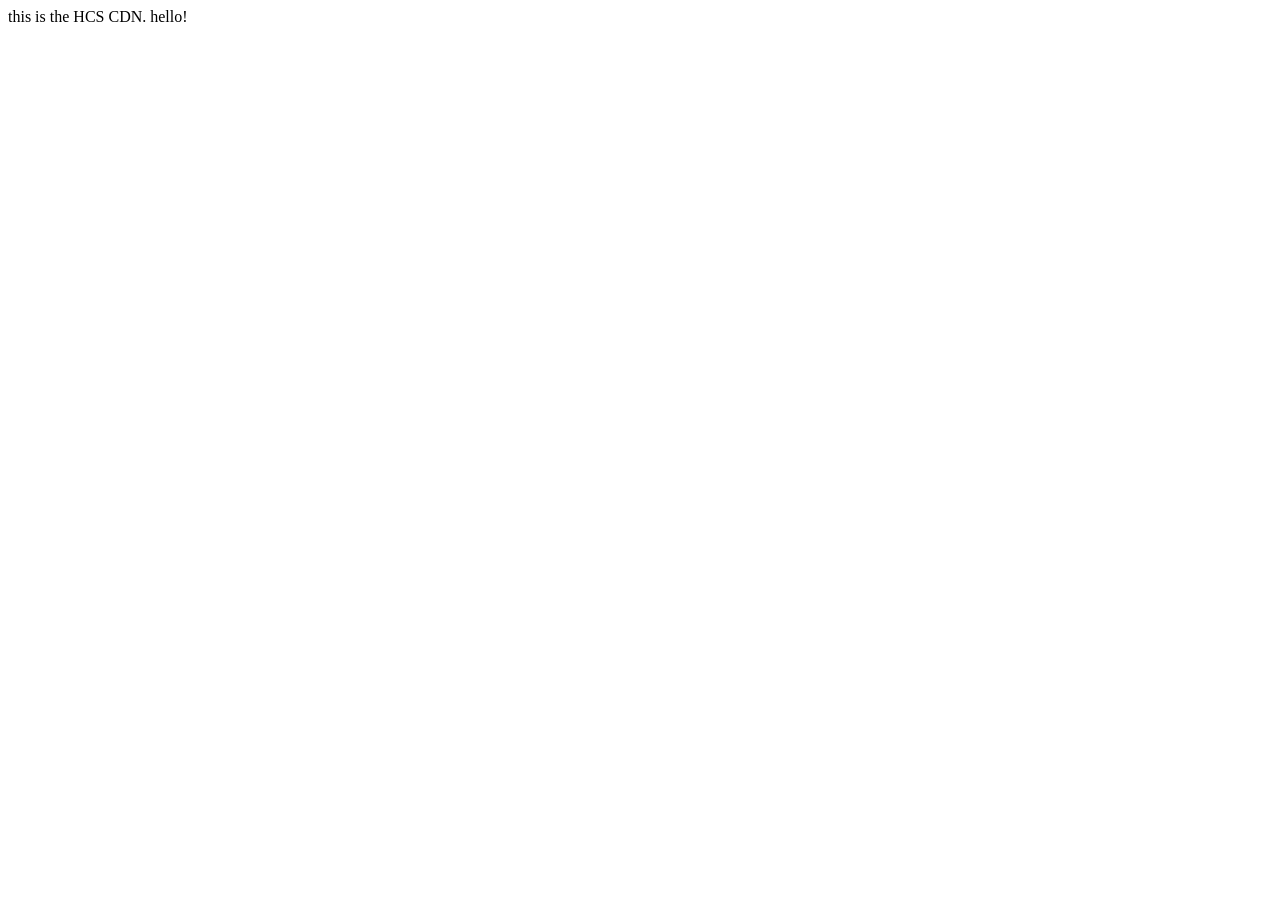
==== index.html @ 37e6c4ed "add index html for pages deployment" ====
<!DOCTYPE html>
<html lang="en">
<head>
    <meta charset="UTF-8">
    <meta name="viewport" content="width=device-width, initial-scale=1.0">
    <title>Document</title>
    <link rel="stylesheet" href="/rename-style.css" />
    <link rel="stylesheet" href="/straumann-style.css" />
</head>
<body>
    this is the HCS CDN. hello!
</body>
</html>
---- rename-style.css ----
/* styles for HCS LMS */

/* ---------------------------- */
/* Universal Styles */
.course-table {
    margin: 0 auto;
    width: 100%;
    max-width: 1000px;
}

.heading-separator {
    height: 5px; 
    background-color: #008080; 
    width: 45%;
    max-width: 450px;
}
    /* to be applied to a table to make line for a heading */
/* ---------------------------- */

/* ---------------------------- */
/* splash/front page of course */
.hero-table-td-top-line {
    background-color: #008080; 
    width: 80%; 
    height: 5px;
}

.hero-image-table-non-clin {
    margin: 0 auto;
    width: 100%;
    max-width: 1000px;
    height: 200px;
    background-image: url(/media/generic/non-clin-splash.jpg);
    background-position: 50% 50%;
    background-size: cover;
    background-repeat: no-repeat;
}

.hero-image-table-clin {
    margin: 0 auto;
    width: 100%;
    max-width: 1000px;
    height: 200px;
    background-image: url(/media/generic/splash-clin-crop.webp);
    background-position: 50% 50%;
    background-size: cover;
    background-repeat: no-repeat;
}

.hero-image-table-blank {
    margin: 0 auto;
    width: 100%;
    max-width: 1000px;
    height: 200px;
    background-position: 50% 50%;
    background-size: cover;
    background-repeat: no-repeat;
}

.hero-table-td-btm-line {
    height: 5px; 
    background-color: #008080; 
    width: 40%;
}

.grey-td-title-breaker {
    width: 33%; 
    max-width: 425px; 
    background-color: #f0f0f0;
}

.grey-td-title-breaker-sml {
    width: 25%; 
    max-width: 300px; 
    background-color: #f0f0f0;
}
/* ---------------------------- */

/* ---------------------------- */
/* Generic Navigation stuff */

.nav-gif {
    margin: 0 auto;
    width: 100%;
    max-width: 1000px;
    height: 300px;
    background-image: url(/media/generic/instructional/scroll-demo.gif);
    background-repeat: no-repeat;
    background-size: contain;
    background-position: 50% 50%;
}

.brgr-example-idle {
    src: url(/media/generic/instructional/hamburger-idle.png);
    width: 50;
    height: 39;
}

.brgr-example-hover {
    src: url(/media/generic/instructional/hamburger-hover.png);
    width: 149;
    height: 42;
}

/* ---------------------------- */

/* ---------------------------- */
/* Generic Section headers */

.header-table-nav {
    margin: 0 auto;
    width: 100%;
    max-width: 1000px;
    height: 100px;
    background-image: url(/media/generic/keyboard.jpg);
    background-position: top;
    background-size: cover;
    background-repeat: no-repeat;
}

.header-table-assessment {
    margin: 0 auto;
    width: 100%;
    max-width: 1000px;
    height: 100px;
    background-image: url(/media/generic/assessment.jpg);
    background-position: bottom;
    background-size: cover;
    background-repeat: no-repeat;
}

.header-table-classroom {
    margin: 0 auto;
    width: 100%;
    max-width: 1000px;
    height: 100px;
    background-image: url(/media/generic/study-hands.jpg);
    background-position: 50% 75%;
    background-size: cover;
    background-repeat: no-repeat;
}

.header-table-book {
    margin: 0 auto;
    width: 100%;
    max-width: 1000px;
    height: 100px;
    background-image: url(/media/generic/book-pen.jpg);
    background-position: 50% 85%;
    background-size: cover;
    background-repeat: no-repeat;
}

.header-table-pen {
    margin: 0 auto;
    width: 100%;
    max-width: 1000px;
    height: 100px;
    background-image: url(/media/generic/study-pen.jpg);
    background-position: 50% 70%;
    background-size: cover;
    background-repeat: no-repeat;
}

.sub-header-line {
    height: 4px;
    width: 40%;
    background-color: #008080;
}
    /* to be placed in lower right td of 2x2 table */

/* ---------------------------- */
---- straumann-style.css ----
/* styles for Straumann LMS */

/* ---------------------------- */
/* general styles */

.strau-header-separator {
    height: 5px;
    background-color: #46b98c;
    width: 45%;
    max-width: 450px
}

.strau-br {
    height: 3px;
    background-color: #46b98c;
    width: 100%;
    max-width: 1000px;
}

/* ---------------------------- */

/* ---------------------------- */
/* splash/front page of course */

.strau-splash {
    margin: 0 auto;
    width: 100%;
    max-width: 1000px;
    background-image: url(/media/straumann/str-hero-9.webp);
    background-size: cover;
    background-position: 50% 60%;
    background-repeat: no-repeat;
}

.strau-logo-w {
    height: 75px; 
    background-image: url(/media/straumann/str-group-white.svg);
    background-size: contain;
    background-repeat: no-repeat;
    background-position: top;
}

.strau-splash-text-box {
    margin: 0 auto;
    width: 100%;
    max-width: 1000px;
    background-color: #1f2123;
    font-size: 1.25rem;
    text-align: center;
    font-family: Arial, Helvetica, sans-serif;
    color: #cbced2;
    padding: 15px;
}

/* ---------------------------- */

/* ---------------------------- */
/* Navigation stuff */

.strau.nav-arrow {
    width: 35%;
    background-image: url(/media/straumann/instructional/strau-nav-arrow.png);
    background-repeat: no-repeat;
    background-size: contain;
    background-position: 50% 50%;
} /* To be inserted into the left td of a 2 column table */

/* ---------------------------- */

/* ---------------------------- */
/* headers */

.strau-line-top {
    background-color: #4e545a;
    width: 50%;
    max-width: 500px;
    height: 2px;
} /* to be added above a header banner, with a line break or space inbetween */

.strau-line-btm {
    height: 4px; 
    width: 40%;
    max-width: 400px;
    background-color: #46b98c;
}  /* to be added below a header banner, with a line break or space inbetween */

.strau-header-1 {
    margin: 0 auto;
    height: 150px;
    width: 100%; 
    max-width: 1000px;
    background-image: url(/media/straumann/str-hero-1.webp);
    background-repeat: no-repeat;
    background-size: cover;
    background-position: 50% 35%;
}

.strau-header-2 {
    margin: 0 auto;
    height: 150px;
    width: 100%; 
    max-width: 1000px;
    background-image: url(/media/straumann/str-hero-6.png);
    background-repeat: no-repeat;
    background-size: cover;
    background-position: 50% 30%;
}

.strau-header-3 {
    margin: 0 auto;
    height: 150px;
    width: 100%; 
    max-width: 1000px;
    background-image: url(/media/straumann/str-hero-5.webp);
    background-repeat: no-repeat;
    background-size: cover;
    background-position: 50% 10%;
}

.strau-header-4 {
    margin: 0 auto;
    height: 150px;
    width: 100%; 
    max-width: 1000px;
    background-image: url(/media/straumann/str-hero-7.webp);
    background-repeat: no-repeat;
    background-size: cover;
    background-position: 50% 30%;
}

.strau-header-5 {
    margin: 0 auto;
    height: 150px;
    width: 100%; 
    max-width: 1000px;
    background-image: url(/media/straumann/str-hero-2.webp);
    background-repeat: no-repeat;
    background-size: cover;
    background-position: 50% 20%;
}

.strau-header-6 {
    margin: 0 auto;
    height: 150px;
    width: 100%; 
    max-width: 1000px;
    background-image: url(/media/straumann/str-hero-3.webp);
    background-repeat: no-repeat;
    background-size: cover;
    background-position: 50% 20%;
}

.strau-header-6 {
    margin: 0 auto;
    height: 150px;
    width: 100%; 
    max-width: 1000px;
    background-image: url(/media/straumann/str-hero-4.png);
    background-repeat: no-repeat;
    background-size: cover;
    background-position: 50% 0%;
}

.strau-implantology-header {
    margin: 0 auto;
    height: 100%;
    min-height: 200px;
    max-height: 249px;
    width: 100%; 
    max-width: 1000px;
    background-image: url(/media/straumann/implantology-hero.webp);
    background-repeat: no-repeat;
    background-size: cover;
    background-position: bottom left;
}

/* ---------------------------- */

/* ---------------------------- */
/* header text */

.header-text {
    margin: 0 auto;
    width: 100%;
    max-width: 1000px;
    background-color: #1f2123;
    color: #cbced2;
    font-size: 1.1rem;
    font-family: Arial, Helvetica, sans-serif;
}

/* ---------------------------- */
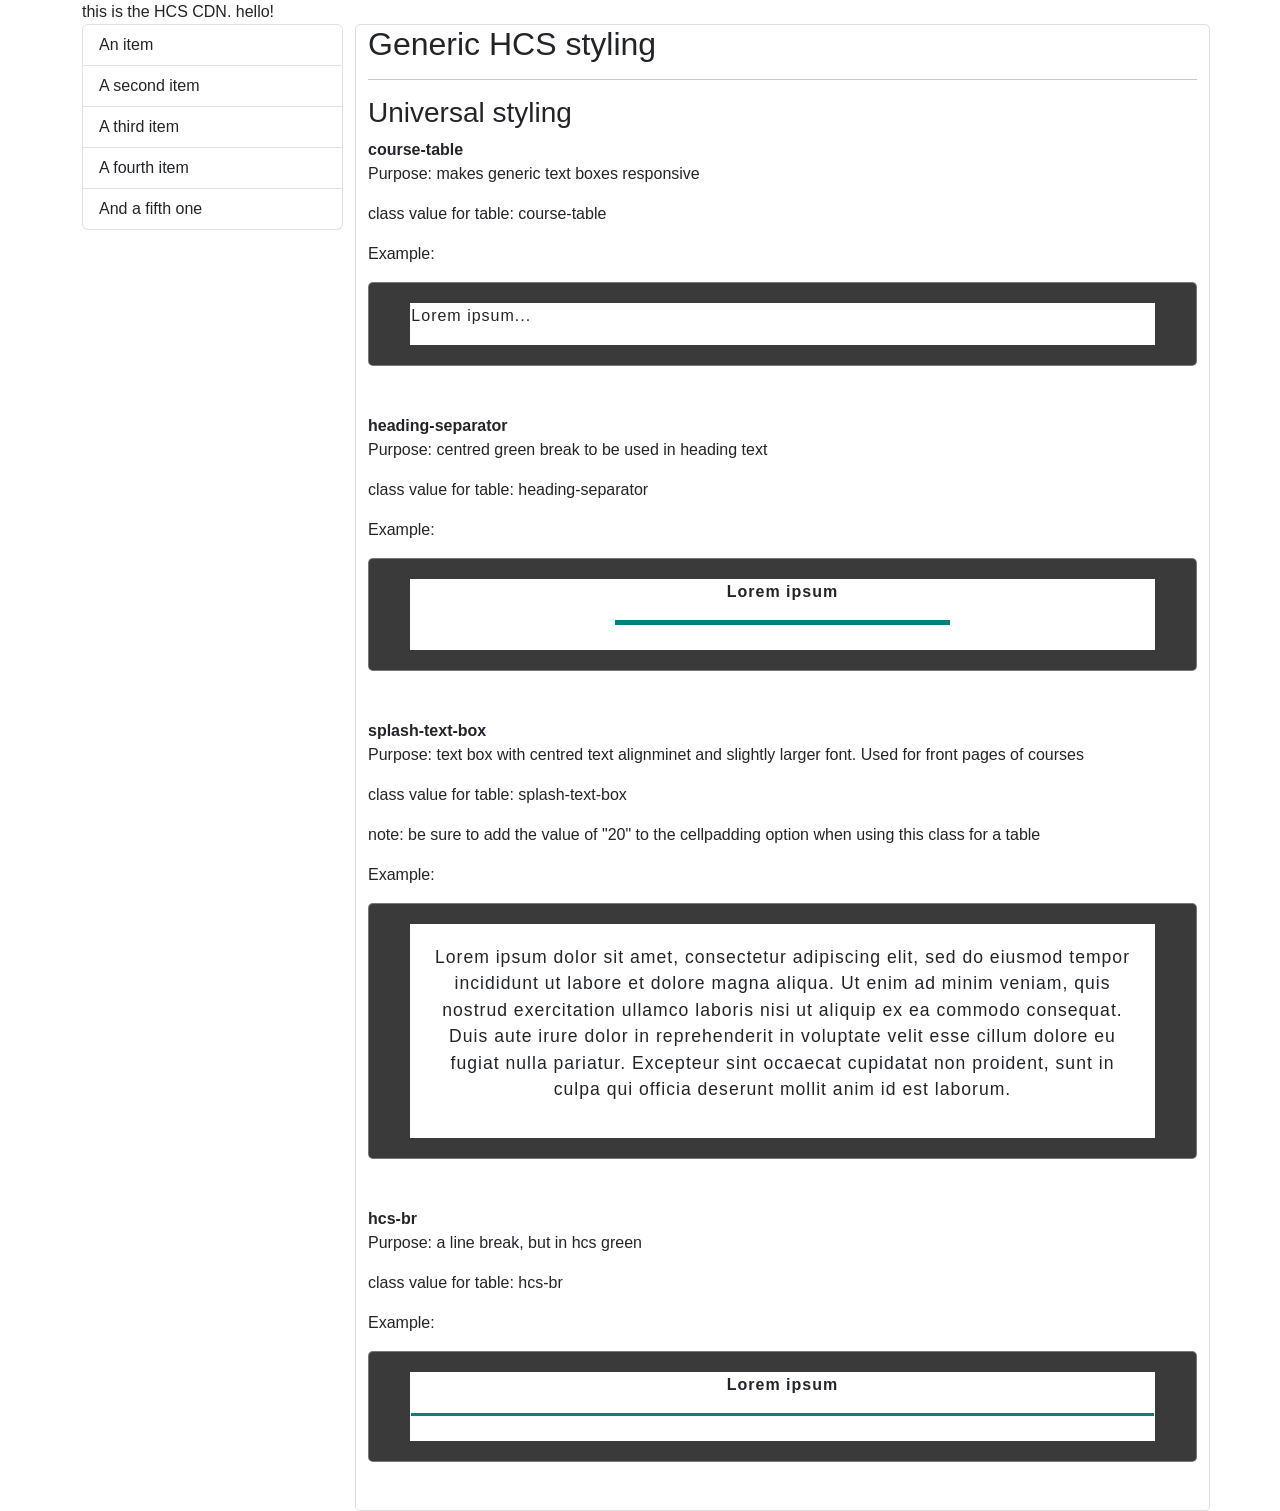
==== commit c2eaebed: "start building how to index" ====
--- a/index.html
+++ b/index.html
@@ -1,13 +1,154 @@
 <!DOCTYPE html>
 <html lang="en">
+
 <head>
     <meta charset="UTF-8">
     <meta name="viewport" content="width=device-width, initial-scale=1.0">
     <title>Document</title>
+    <link href="https://cdn.jsdelivr.net/npm/bootstrap@5.3.3/dist/css/bootstrap.min.css" rel="stylesheet"
+        integrity="sha384-QWTKZyjpPEjISv5WaRU9OFeRpok6YctnYmDr5pNlyT2bRjXh0JMhjY6hW+ALEwIH" crossorigin="anonymous">
     <link rel="stylesheet" href="/rename-style.css" />
     <link rel="stylesheet" href="/straumann-style.css" />
+    <link rel="stylesheet" href="/readme-style.css" />
 </head>
+
 <body>
-    this is the HCS CDN. hello!
+    <script src="https://cdn.jsdelivr.net/npm/bootstrap@5.3.3/dist/js/bootstrap.bundle.min.js"
+        integrity="sha384-YvpcrYf0tY3lHB60NNkmXc5s9fDVZLESaAA55NDzOxhy9GkcIdslK1eN7N6jIeHz"
+        crossorigin="anonymous"></script>
+
+    <div class="container">
+        <div class="row">
+            <div class="col">this is the HCS CDN. hello!</div>
+        </div>
+    </div>
+
+    <div class="container">
+        <div class="row">
+            <div class="col-3">
+                <ul class="list-group">
+                    <li class="list-group-item">An item</li>
+                    <li class="list-group-item">A second item</li>
+                    <li class="list-group-item">A third item</li>
+                    <li class="list-group-item">A fourth item</li>
+                    <li class="list-group-item">And a fifth one</li>
+                </ul>
+            </div>
+            <div class="col-9 preview">
+
+                <h2>Generic HCS styling</h2>
+                <hr />
+                <h3>Universal styling</h3>
+
+                <strong>course-table</strong>
+                <p>Purpose: makes generic text boxes responsive</p>
+                <p>class value for table: course-table</p>
+                <p>Example:</p>
+                <div class="preview-window" style="padding: 20px 0px;">
+                    <table border="0" class="course-table" align="center"
+                        style="background-color: white; width: 90%; height: 90%;">
+                        <tbody>
+                            <tr>
+                                <td>
+                                    <p>Lorem ipsum...</p>
+                                </td>
+                            </tr>
+                        </tbody>
+                    </table>
+                </div>
+                <br>
+                <br>
+
+                <strong>heading-separator</strong>
+                <p>Purpose: centred green break to be used in heading text</p>
+                <p>class value for table: heading-separator</p>
+                <p>Example:</p>
+                <div class="preview-window" style="padding: 20px 0px;">
+
+
+                    <table border="0" class="course-table" align="center"
+                        style="background-color: white; width: 90%; height: 90%;">
+                        <tbody>
+                            <tr>
+                                <td>
+                                    <p style="text-align: center;"><strong>Lorem ipsum</strong></p>
+                                    <table border="0" class="heading-separator" align="center">
+                                        <tbody>
+                                            <tr>
+                                                <td>
+                                                </td>
+                                            </tr>
+                                        </tbody>
+                                    </table>
+                                    <br>
+                                </td>
+                            </tr>
+                        </tbody>
+                    </table>
+                </div>
+                <br>
+                <br>
+
+                <strong>splash-text-box</strong>
+                <p>Purpose: text box with centred text alignminet and slightly larger font. Used for front pages of
+                    courses</p>
+                <p>class value for table: splash-text-box</p>
+                <p>note: be sure to add the value of "20" to the cellpadding option when using this class for a table</p>
+                <p>Example:</p>
+                <div class="preview-window" style="padding: 20px 0px;">
+                    <table border="0" class="splash-text-box" align="center" cellpadding="20"
+                        style="background-color: white; width: 90%; height: 90%;">
+                        <tbody>
+                            <tr>
+                                <td>
+                                    <p>Lorem ipsum dolor sit amet, consectetur adipiscing elit, sed do eiusmod tempor
+                                        incididunt ut labore et dolore magna aliqua. Ut enim ad minim veniam, quis
+                                        nostrud exercitation ullamco laboris nisi ut aliquip ex ea commodo consequat.
+                                        Duis aute irure dolor in reprehenderit in voluptate velit esse cillum dolore eu
+                                        fugiat nulla pariatur. Excepteur sint occaecat cupidatat non proident, sunt in
+                                        culpa qui officia deserunt mollit anim id est laborum.</p>
+                                </td>
+                            </tr>
+                        </tbody>
+                    </table>
+                </div>
+                <br>
+                <br>
+
+                <strong>hcs-br</strong>
+                <p>Purpose: a line break, but in hcs green</p>
+                <p>class value for table: hcs-br</p>
+                <p>Example:</p>
+                <div class="preview-window" style="padding: 20px 0px;">
+
+
+                    <table border="0" class="course-table" align="center"
+                        style="background-color: white; width: 90%; height: 90%;">
+                        <tbody>
+                            <tr>
+                                <td>
+                                    <p style="text-align: center;"><strong>Lorem ipsum</strong></p>
+                                    <table border="0" class="hcs-br" align="center">
+                                        <tbody>
+                                            <tr>
+                                                <td>
+                                                </td>
+                                            </tr>
+                                        </tbody>
+                                    </table>
+                                    <br>
+                                </td>
+                            </tr>
+                        </tbody>
+                    </table>
+                </div>
+                <br>
+                <br>
+
+
+            </div>
+        </div>
+    </div>
 </body>
+
 </html>
--- a/rename-style.css
+++ b/rename-style.css
@@ -2,10 +2,12 @@
 
 /* ---------------------------- */
 /* Universal Styles */
+
 .course-table {
     margin: 0 auto;
     width: 100%;
     max-width: 1000px;
+    letter-spacing: 1px;
 }
 
 .heading-separator {
@@ -13,8 +15,26 @@
     background-color: #008080; 
     width: 45%;
     max-width: 450px;
-}
-    /* to be applied to a table to make line for a heading */
+} /* to be applied to a table to make line for a heading */
+
+.splash-text-box {
+    margin: 0 auto;
+    width: 100%;
+    max-width: 1000px;
+    font-size: 1.1rem;
+    text-align: center;
+    font-family: Arial, Helvetica, sans-serif;
+    letter-spacing: 1px;
+}
+
+.hcs-br {
+    height: 3px;
+    background-color: #008080;
+    width: 100%;
+    max-width: 1000px;
+    margin: 0 auto;
+}
+
 /* ---------------------------- */
 
 /* ---------------------------- */
@@ -30,7 +50,7 @@
     width: 100%;
     max-width: 1000px;
     height: 200px;
-    background-image: url(/media/generic/non-clin-splash.jpg);
+    background-image: url("https://res.cloudinary.com/dtti7yx5s/image/upload/v1727259436/non-clin-splash_hby9zr.jpg");
     background-position: 50% 50%;
     background-size: cover;
     background-repeat: no-repeat;
@@ -41,7 +61,7 @@
     width: 100%;
     max-width: 1000px;
     height: 200px;
-    background-image: url(/media/generic/splash-clin-crop.webp);
+    background-image: url("https://res.cloudinary.com/dtti7yx5s/image/upload/v1727259440/splash-clin-crop_cp6hjt.webp");
     background-position: 50% 50%;
     background-size: cover;
     background-repeat: no-repeat;
@@ -74,6 +94,35 @@
     max-width: 300px; 
     background-color: #f0f0f0;
 }
+
+.hcs-logo-table {
+    margin: 0 auto;
+    width: 100%;
+    max-width: 1000px;
+    height: 60px;
+    background-image: url('https://res.cloudinary.com/dtti7yx5s/image/upload/v1727774304/logo-hcs_crfdng.png');
+    background-position: right;
+    background-repeat: no-repeat;
+    background-size: contain;
+}
+
+.hcs-logo-table-white {
+    margin: 0 auto;
+    width: 100%;
+    max-width: 1000px;
+    height: 60px;
+    background-image: url('https://res.cloudinary.com/dtti7yx5s/image/upload/v1727953008/logo-hcs-white-w-shadow_frfi5j.png');
+    background-position: right;
+    background-repeat: no-repeat;
+    background-size: contain;
+}
+
+.splash-text-btm-separator-td {
+    width: 66%;
+    background-color: #008080;
+    height: 2px;
+} /* to be added to a 3 x 1 table middle td */
+
 /* ---------------------------- */
 
 /* ---------------------------- */
@@ -84,24 +133,32 @@
     width: 100%;
     max-width: 1000px;
     height: 300px;
-    background-image: url(/media/generic/instructional/scroll-demo.gif);
+    background-image: url('https://lms.healthcareskills.com/pluginfile.php/44205/mod_page/content/1/scroll%20demo%20-%20Made%20with%20Clipchamp%20%281%29.gif');
     background-repeat: no-repeat;
     background-size: contain;
     background-position: 50% 50%;
 }
 
 .brgr-example-idle {
-    src: url(/media/generic/instructional/hamburger-idle.png);
+    src: url('https://res.cloudinary.com/dtti7yx5s/image/upload/v1727259310/hamburger-idle_afubmc.png');
     width: 50;
     height: 39;
 }
 
 .brgr-example-hover {
-    src: url(/media/generic/instructional/hamburger-hover.png);
+    src: url('https://res.cloudinary.com/dtti7yx5s/image/upload/v1727259311/hamburger-hover_kt6srw.png');
     width: 149;
     height: 42;
 }
 
+.nav-arrow {
+    width: 35%;
+    background-image: url("https://res.cloudinary.com/dtti7yx5s/image/upload/v1727953979/nav_arrow_bqjkzm.png");
+    background-repeat: no-repeat;
+    background-size: contain;
+    background-position: 50% 50%;
+} /* To be inserted into the left td of a 2 column table */
+
 /* ---------------------------- */
 
 /* ---------------------------- */
@@ -112,7 +169,7 @@
     width: 100%;
     max-width: 1000px;
     height: 100px;
-    background-image: url(/media/generic/keyboard.jpg);
+    background-image: url(https://res.cloudinary.com/dtti7yx5s/image/upload/v1727259439/keyboard_kvzmod.jpg);
     background-position: top;
     background-size: cover;
     background-repeat: no-repeat;
@@ -123,7 +180,7 @@
     width: 100%;
     max-width: 1000px;
     height: 100px;
-    background-image: url(/media/generic/assessment.jpg);
+    background-image: url(https://res.cloudinary.com/dtti7yx5s/image/upload/v1727259438/assessment_rzboxf.jpg);
     background-position: bottom;
     background-size: cover;
     background-repeat: no-repeat;
@@ -134,7 +191,7 @@
     width: 100%;
     max-width: 1000px;
     height: 100px;
-    background-image: url(/media/generic/study-hands.jpg);
+    background-image: url(https://res.cloudinary.com/dtti7yx5s/image/upload/v1727259438/study-hands_dhuysn.jpg);
     background-position: 50% 75%;
     background-size: cover;
     background-repeat: no-repeat;
@@ -145,7 +202,7 @@
     width: 100%;
     max-width: 1000px;
     height: 100px;
-    background-image: url(/media/generic/book-pen.jpg);
+    background-image: url(https://res.cloudinary.com/dtti7yx5s/image/upload/v1727259437/book-pen_xgo5ct.jpg);
     background-position: 50% 85%;
     background-size: cover;
     background-repeat: no-repeat;
@@ -156,7 +213,7 @@
     width: 100%;
     max-width: 1000px;
     height: 100px;
-    background-image: url(/media/generic/study-pen.jpg);
+    background-image: url(https://res.cloudinary.com/dtti7yx5s/image/upload/v1727259437/study-pen_ieztem.jpg);
     background-position: 50% 70%;
     background-size: cover;
     background-repeat: no-repeat;
--- a/straumann-style.css
+++ b/straumann-style.css
@@ -15,6 +15,7 @@
     background-color: #46b98c;
     width: 100%;
     max-width: 1000px;
+    margin: 0 auto;
 }
 
 /* ---------------------------- */
@@ -26,7 +27,7 @@
     margin: 0 auto;
     width: 100%;
     max-width: 1000px;
-    background-image: url(/media/straumann/str-hero-9.webp);
+    background-image: url("https://res.cloudinary.com/dtti7yx5s/image/upload/v1727259158/str-hero-9_jfgogj.webp");
     background-size: cover;
     background-position: 50% 60%;
     background-repeat: no-repeat;
@@ -34,7 +35,7 @@
 
 .strau-logo-w {
     height: 75px; 
-    background-image: url(/media/straumann/str-group-white.svg);
+    background-image: url("https://res.cloudinary.com/dtti7yx5s/image/upload/v1727259221/str-group-white_ujhdjy.svg");
     background-size: contain;
     background-repeat: no-repeat;
     background-position: top;
@@ -49,7 +50,7 @@
     text-align: center;
     font-family: Arial, Helvetica, sans-serif;
     color: #cbced2;
-    padding: 15px;
+    letter-spacing: 1px;
 }
 
 /* ---------------------------- */
@@ -57,9 +58,9 @@
 /* ---------------------------- */
 /* Navigation stuff */
 
-.strau.nav-arrow {
+.strau-nav-arrow {
     width: 35%;
-    background-image: url(/media/straumann/instructional/strau-nav-arrow.png);
+    background-image: url("https://res.cloudinary.com/dtti7yx5s/image/upload/v1727259158/strau-nav-arrow_ybgnf1.png");
     background-repeat: no-repeat;
     background-size: contain;
     background-position: 50% 50%;
@@ -89,7 +90,7 @@
     height: 150px;
     width: 100%; 
     max-width: 1000px;
-    background-image: url(/media/straumann/str-hero-1.webp);
+    background-image: url("https://res.cloudinary.com/dtti7yx5s/image/upload/v1727259158/str-hero-1_vptre8.webp");
     background-repeat: no-repeat;
     background-size: cover;
     background-position: 50% 35%;
@@ -100,7 +101,7 @@
     height: 150px;
     width: 100%; 
     max-width: 1000px;
-    background-image: url(/media/straumann/str-hero-6.png);
+    background-image: url("https://res.cloudinary.com/dtti7yx5s/image/upload/v1727259158/str-hero-6_fuv2wd.png");
     background-repeat: no-repeat;
     background-size: cover;
     background-position: 50% 30%;
@@ -111,10 +112,10 @@
     height: 150px;
     width: 100%; 
     max-width: 1000px;
-    background-image: url(/media/straumann/str-hero-5.webp);
+    background-image: url("https://res.cloudinary.com/dtti7yx5s/image/upload/v1727259157/str-hero-5_qmb7oq.webp");
     background-repeat: no-repeat;
     background-size: cover;
-    background-position: 50% 10%;
+    background-position: 50% 20%;
 }
 
 .strau-header-4 {
@@ -122,7 +123,7 @@
     height: 150px;
     width: 100%; 
     max-width: 1000px;
-    background-image: url(/media/straumann/str-hero-7.webp);
+    background-image: url("https://res.cloudinary.com/dtti7yx5s/image/upload/v1727259157/str-hero-7_wkpo7d.webp");
     background-repeat: no-repeat;
     background-size: cover;
     background-position: 50% 30%;
@@ -133,10 +134,10 @@
     height: 150px;
     width: 100%; 
     max-width: 1000px;
-    background-image: url(/media/straumann/str-hero-2.webp);
+    background-image: url("https://res.cloudinary.com/dtti7yx5s/image/upload/v1727259156/str-hero-2_sxl1h0.webp");
     background-repeat: no-repeat;
     background-size: cover;
-    background-position: 50% 20%;
+    background-position: 50% 23.5%;
 }
 
 .strau-header-6 {
@@ -144,18 +145,18 @@
     height: 150px;
     width: 100%; 
     max-width: 1000px;
-    background-image: url(/media/straumann/str-hero-3.webp);
+    background-image: url("https://res.cloudinary.com/dtti7yx5s/image/upload/v1727259157/str-hero-3_qlbzha.webp");
     background-repeat: no-repeat;
     background-size: cover;
     background-position: 50% 20%;
 }
 
-.strau-header-6 {
+.strau-header-7 {
     margin: 0 auto;
     height: 150px;
     width: 100%; 
     max-width: 1000px;
-    background-image: url(/media/straumann/str-hero-4.png);
+    background-image: url("https://res.cloudinary.com/dtti7yx5s/image/upload/v1727259156/str-hero-4_zfsqkg.png");
     background-repeat: no-repeat;
     background-size: cover;
     background-position: 50% 0%;
@@ -168,7 +169,7 @@
     max-height: 249px;
     width: 100%; 
     max-width: 1000px;
-    background-image: url(/media/straumann/implantology-hero.webp);
+    background-image: url("https://res.cloudinary.com/dtti7yx5s/image/upload/v1727259221/implantology-hero_i1pbod.webp");
     background-repeat: no-repeat;
     background-size: cover;
     background-position: bottom left;
--- a/readme-style.css
+++ b/readme-style.css
@@ -0,0 +1,15 @@
+* {
+    font-family: Verdana, Geneva, Tahoma, sans-serif;
+}
+
+.preview {
+    border: 1px solid #bcbcbc78;
+    border-radius: 5px;
+}
+
+.preview-window {
+    border: 1px solid #bcbcbc78;
+    border-radius: 5px;
+    background-color: #3a3a3a;
+    width: 100%;
+}
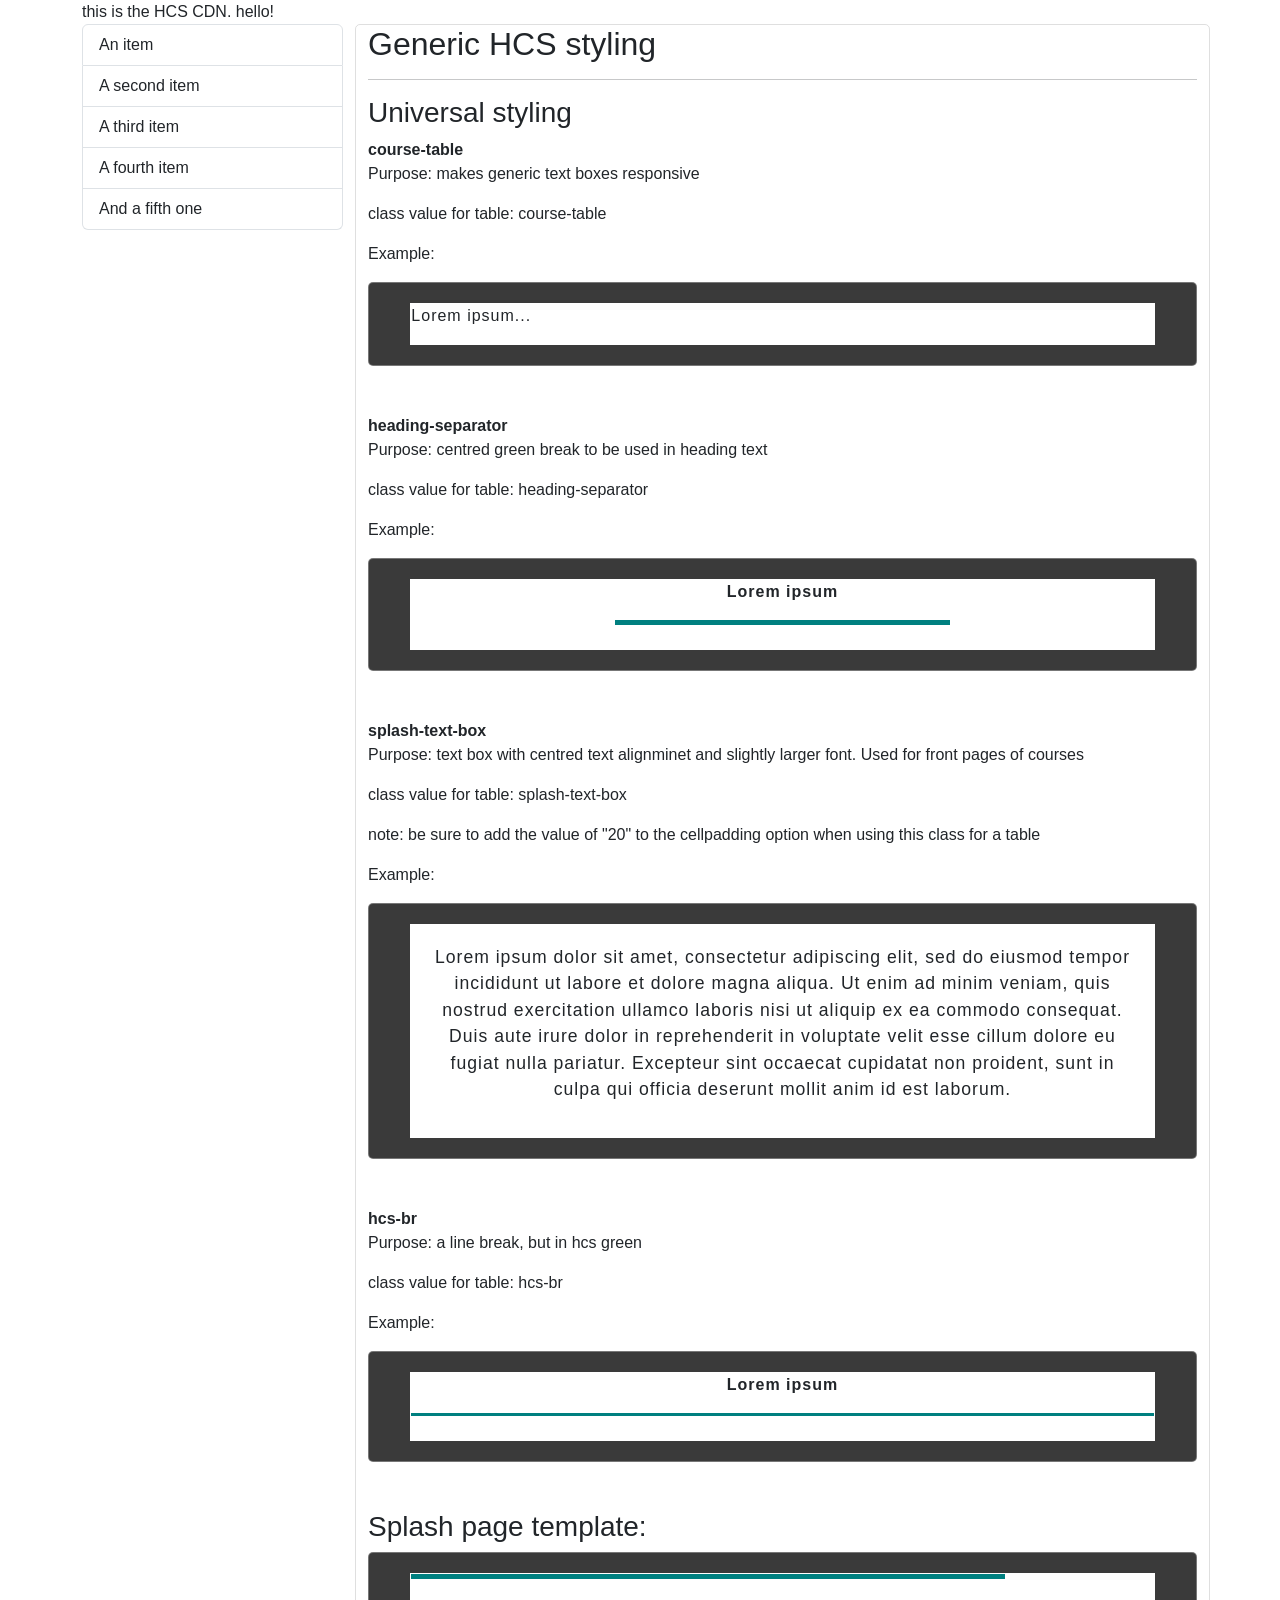
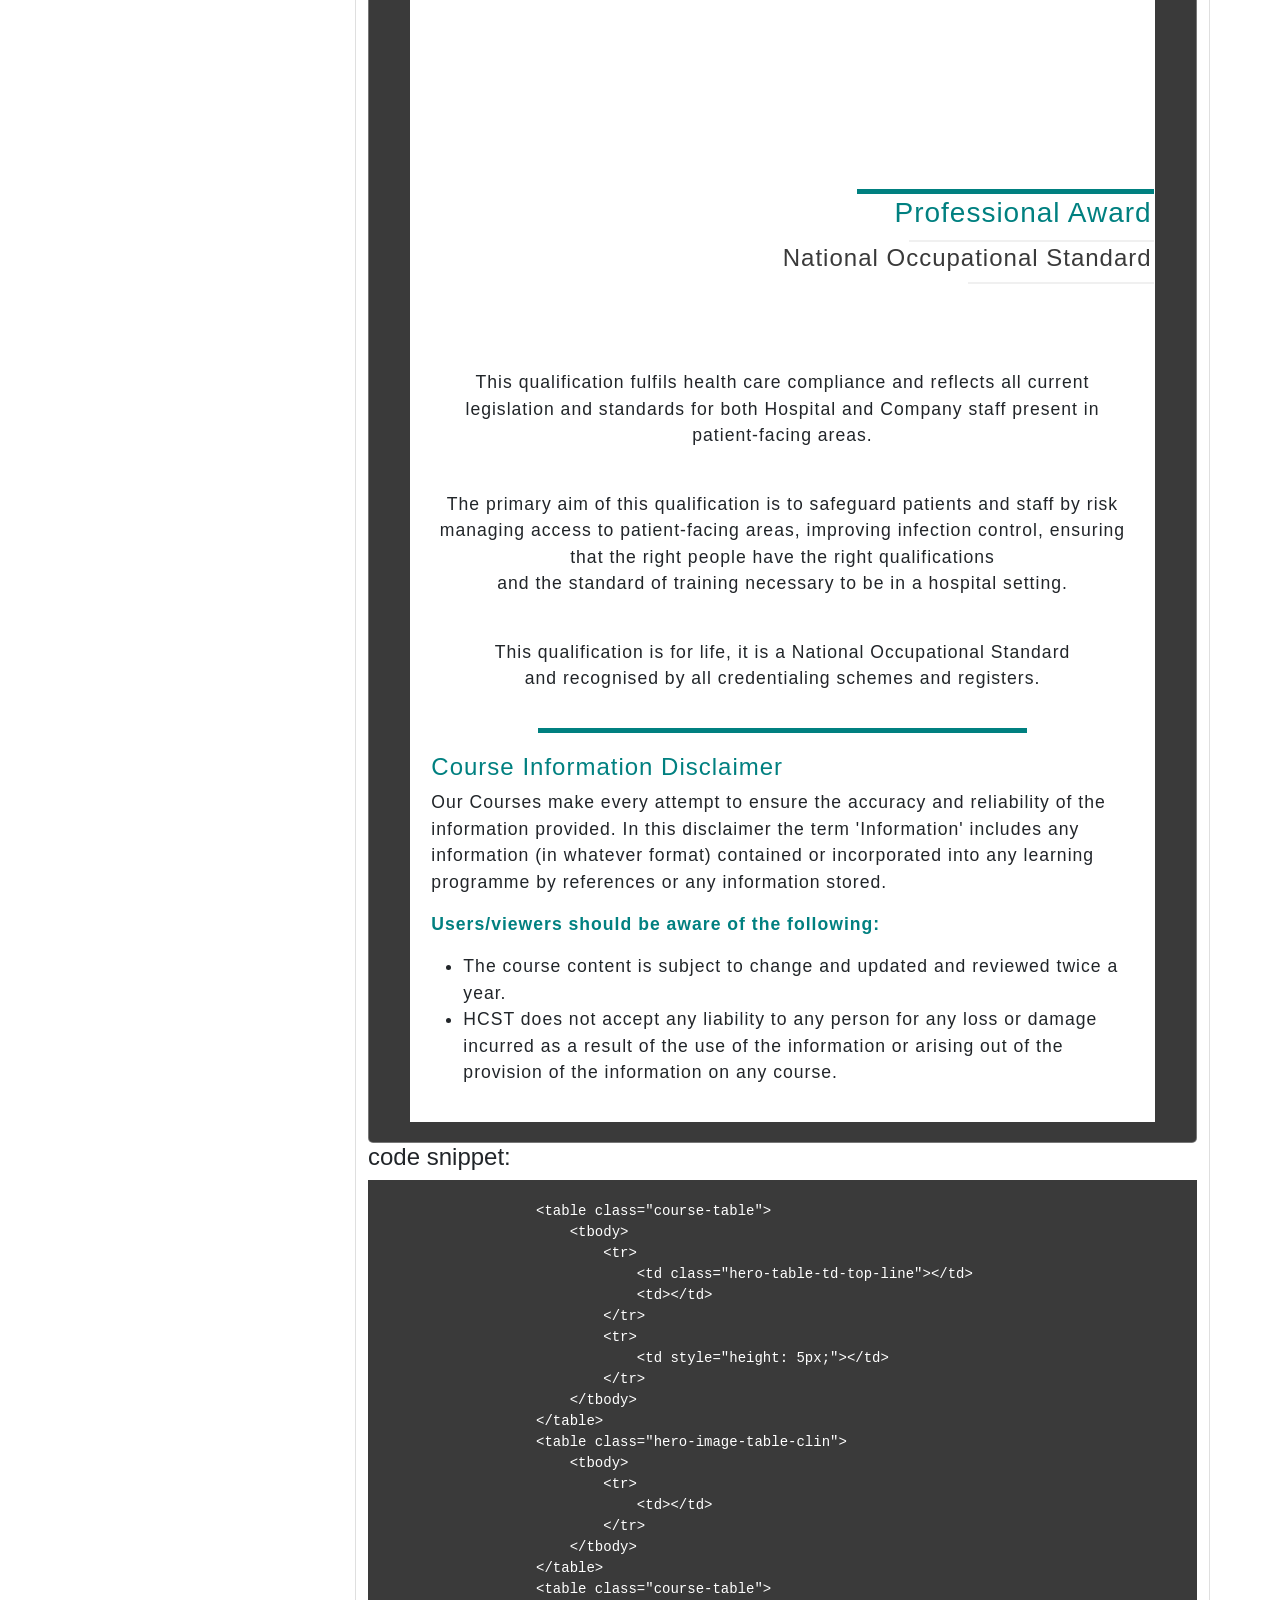
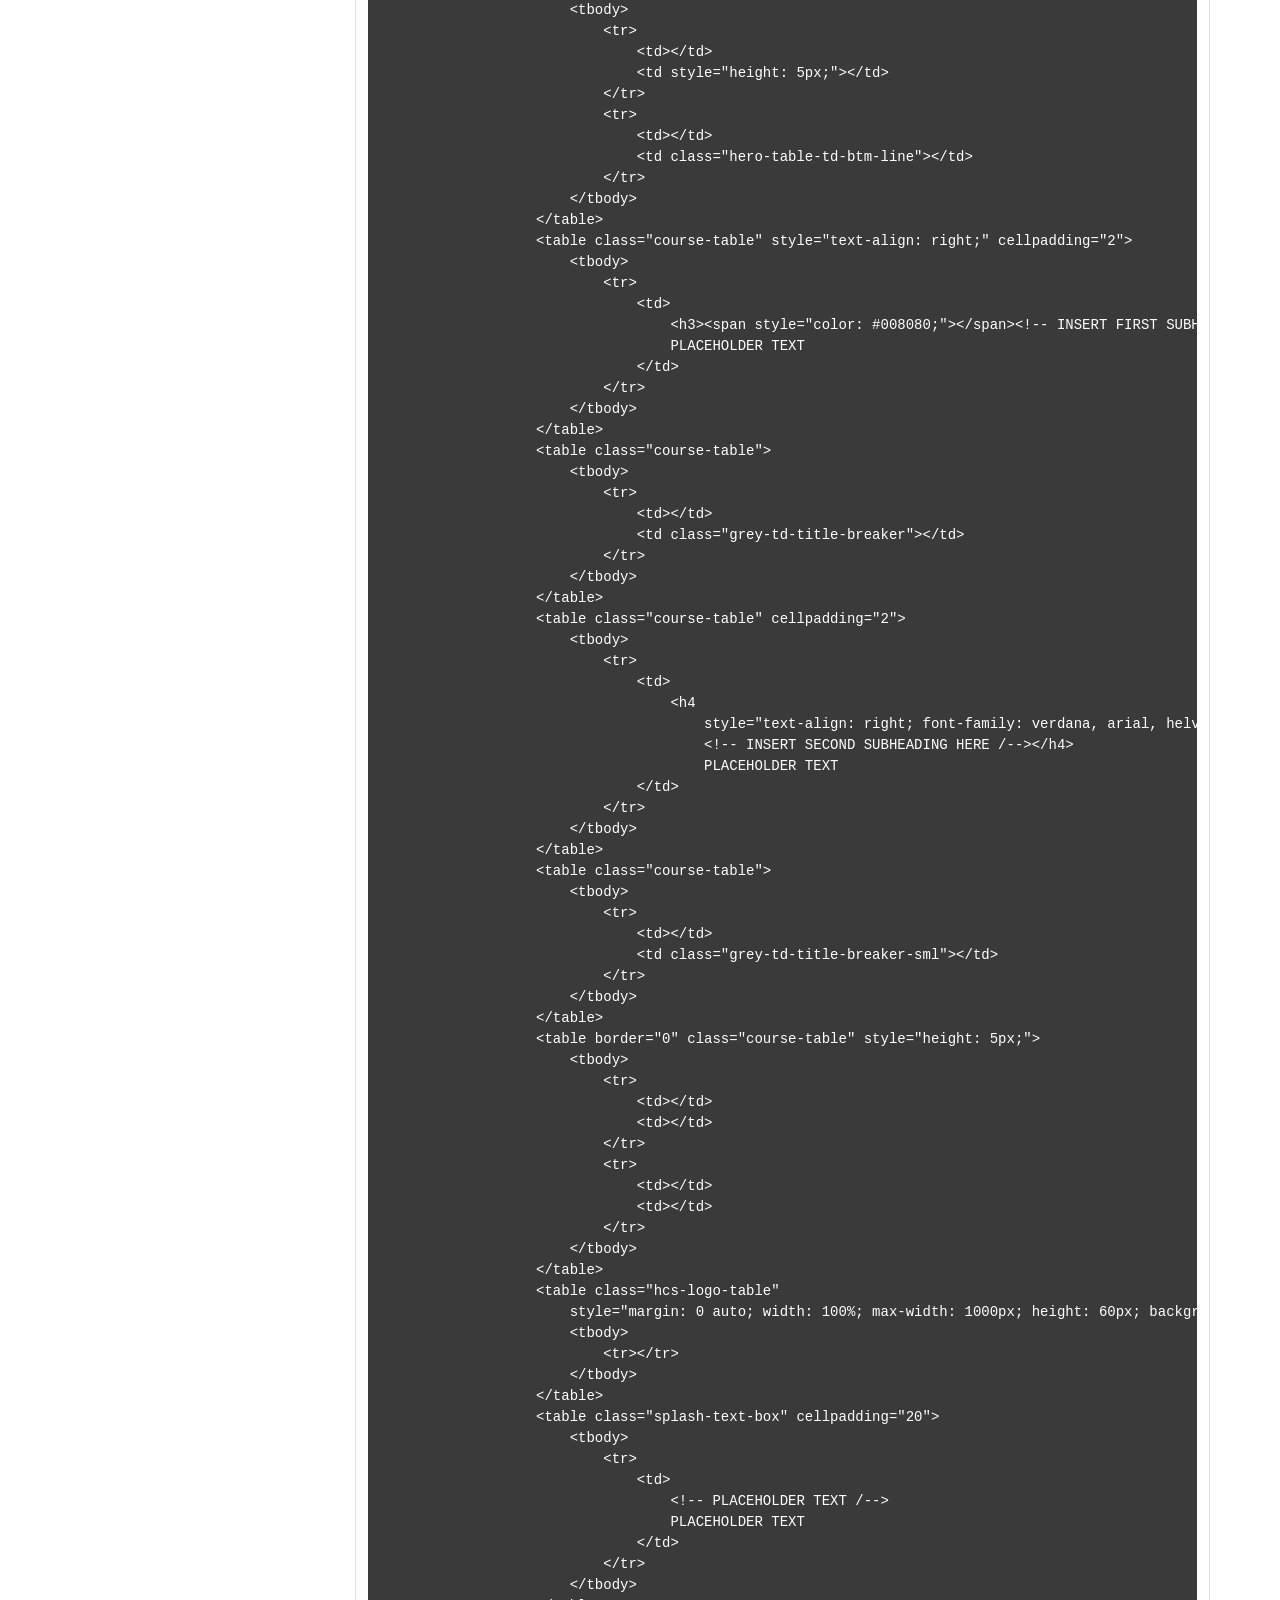
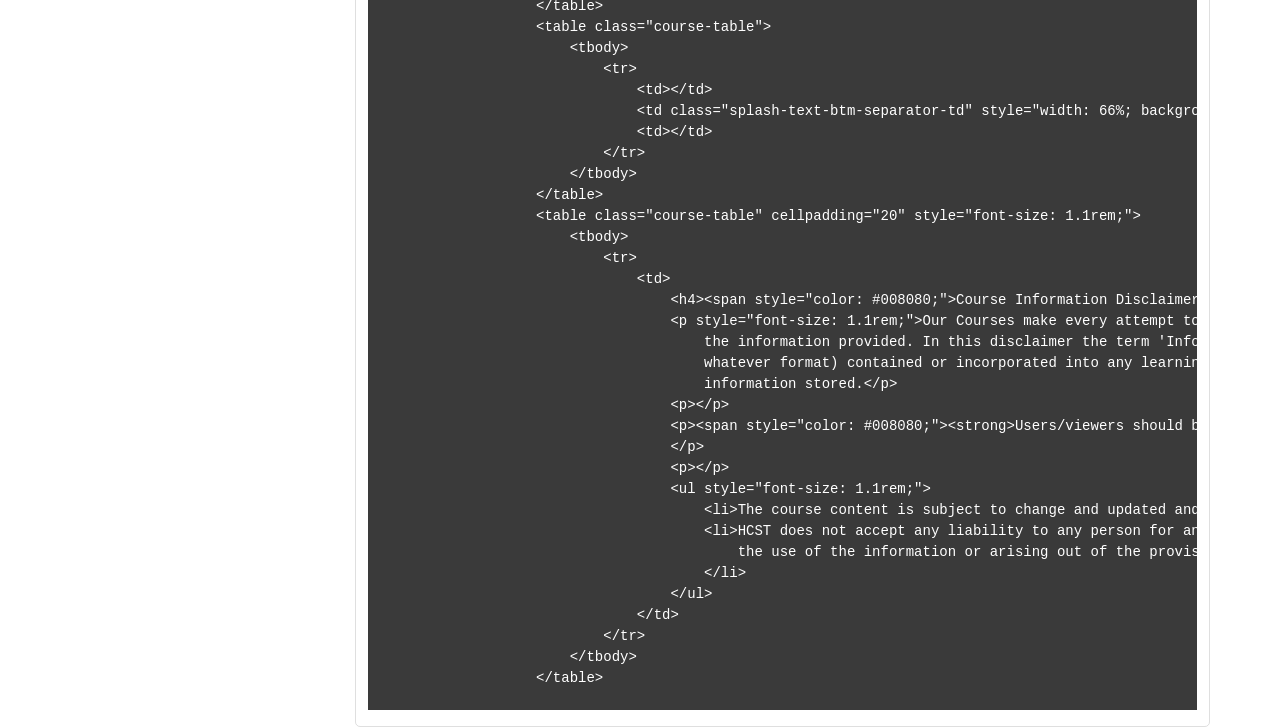
==== commit 158f2614: "add code snippet styles" ====
--- a/index.html
+++ b/index.html
@@ -38,6 +38,7 @@
 
                 <h2>Generic HCS styling</h2>
                 <hr />
+                <!-- Universal styling -->
                 <h3>Universal styling</h3>
 
                 <strong>course-table</strong>
@@ -93,7 +94,8 @@
                 <p>Purpose: text box with centred text alignminet and slightly larger font. Used for front pages of
                     courses</p>
                 <p>class value for table: splash-text-box</p>
-                <p>note: be sure to add the value of "20" to the cellpadding option when using this class for a table</p>
+                <p>note: be sure to add the value of "20" to the cellpadding option when using this class for a table
+                </p>
                 <p>Example:</p>
                 <div class="preview-window" style="padding: 20px 0px;">
                     <table border="0" class="splash-text-box" align="center" cellpadding="20"
@@ -145,6 +147,296 @@
                 <br>
                 <br>
 
+                <!-- generic sections -->
+                <h3>Splash page template:</h3>
+
+                <div class="preview-window" style="padding: 20px 0px;">
+                    <table border="0" class="course-table" align="center"
+                        style="background-color: white; width: 90%; height: 90%;">
+                        <tbody>
+                            <tr>
+                                <td>
+                                    <table class="course-table">
+                                        <tbody>
+                                            <tr>
+                                                <td class="hero-table-td-top-line"></td>
+                                                <td></td>
+                                            </tr>
+                                            <tr>
+                                                <td style="height: 5px;"></td>
+                                            </tr>
+                                        </tbody>
+                                    </table>
+                                    <table class="hero-image-table-clin">
+                                        <tbody>
+                                            <tr>
+                                                <td></td>
+                                            </tr>
+                                        </tbody>
+                                    </table>
+                                    <table class="course-table">
+                                        <tbody>
+                                            <tr>
+                                                <td></td>
+                                                <td style="height: 5px;"></td>
+                                            </tr>
+                                            <tr>
+                                                <td></td>
+                                                <td class="hero-table-td-btm-line"></td>
+                                            </tr>
+                                        </tbody>
+                                    </table>
+                                    <table class="course-table" style="text-align: right;" cellpadding="2">
+                                        <tbody>
+                                            <tr>
+                                                <td>
+                                                    <h3><span style="color: #008080;">Professional Award</span></h3>
+                                                </td>
+                                            </tr>
+                                        </tbody>
+                                    </table>
+                                    <table class="course-table">
+                                        <tbody>
+                                            <tr>
+                                                <td></td>
+                                                <td class="grey-td-title-breaker"></td>
+                                            </tr>
+                                        </tbody>
+                                    </table>
+                                    <table class="course-table" cellpadding="2">
+                                        <tbody>
+                                            <tr>
+                                                <td>
+                                                    <h4
+                                                        style="text-align: right; font-family: verdana, arial, helvetica, sans-serif; color: #3a3a3a; font-weight: lighter;">
+                                                        National Occupational Standard</h4>
+                                                </td>
+                                            </tr>
+                                        </tbody>
+                                    </table>
+                                    <table class="course-table">
+                                        <tbody>
+                                            <tr>
+                                                <td></td>
+                                                <td class="grey-td-title-breaker-sml"></td>
+                                            </tr>
+                                        </tbody>
+                                    </table>
+                                    <table border="0" class="course-table" style="height: 5px;">
+                                        <tbody>
+                                            <tr>
+                                                <td></td>
+                                                <td></td>
+                                            </tr>
+                                            <tr>
+                                                <td></td>
+                                                <td></td>
+                                            </tr>
+                                        </tbody>
+                                    </table>
+                                    <table class="hcs-logo-table"
+                                        style="margin: 0 auto; width: 100%; max-width: 1000px; height: 60px; background-image: url('https://res.cloudinary.com/dtti7yx5s/image/upload/v1727774304/logo-hcs_crfdng.png'); background-position: right; background-repeat: no-repeat; background-size: contain;">
+                                        <tbody>
+                                            <tr></tr>
+                                        </tbody>
+                                    </table>
+                                    <table class="course-table" cellpadding="20" style="font-size: 1.1rem;">
+                                        <tbody>
+                                            <tr>
+                                                <td>
+                                                    <p style="text-align: center;">This qualification fulfils health
+                                                        care compliance and reflects all current legislation and
+                                                        standards for both Hospital and Company staff present in
+                                                        patient-facing areas.</p>
+                                                    <p style="text-align: center;"></p>
+                                                    <br />
+                                                    <p style="text-align: center;">The primary aim of this qualification
+                                                        is to safeguard patients and staff by risk managing access to
+                                                        patient-facing areas, improving infection control, ensuring that
+                                                        the right people have the right qualifications<br />and the
+                                                        standard of training necessary to be in a hospital setting.</p>
+                                                    <p style="text-align: center;"><br />This qualification is for life,
+                                                        it is a National Occupational Standard<br />and recognised by
+                                                        all credentialing schemes and registers.</p>
+                                                </td>
+                                            </tr>
+                                        </tbody>
+                                    </table>
+                                    <table class="course-table">
+                                        <tbody>
+                                            <tr>
+                                                <td></td>
+                                                <td class="splash-text-btm-separator-td"
+                                                    style="width: 66%; background-color: #008080; height: 5px;"></td>
+                                                <td></td>
+                                            </tr>
+                                        </tbody>
+                                    </table>
+                                    <table class="course-table" cellpadding="20" style="font-size: 1.1rem;">
+                                        <tbody>
+                                            <tr>
+                                                <td>
+                                                    <h4><span style="color: #008080;">Course Information
+                                                            Disclaimer</span></h4>
+                                                    <p style="font-size: 1.1rem;">Our Courses make every attempt to
+                                                        ensure the accuracy and reliability of the information provided.
+                                                        In this disclaimer the term 'Information' includes any
+                                                        information (in whatever format) contained or incorporated into
+                                                        any learning programme by references or any information stored.
+                                                    </p>
+                                                    <p></p>
+                                                    <p><span style="color: #008080;"><strong>Users/viewers should be
+                                                                aware of the following:</strong></span></p>
+                                                    <p></p>
+                                                    <ul style="font-size: 1.1rem;">
+                                                        <li>The course content is subject to change and updated and
+                                                            reviewed twice a year.</li>
+                                                        <li>HCST does not accept any liability to any person for any
+                                                            loss or damage incurred as a result of the use of the
+                                                            information or arising out of the provision of the
+                                                            information on any course.</li>
+                                                    </ul>
+                                                </td>
+                                            </tr>
+                                        </tbody>
+                                    </table>
+                                </td>
+                            </tr>
+                        </tbody>
+                    </table>
+                </div>
+
+                <h4>code snippet:</h4>
+                <pre><code>
+                    &lt;table class="course-table"&gt;
+                        &lt;tbody&gt;
+                            &lt;tr&gt;
+                                &lt;td class="hero-table-td-top-line"&gt;&lt;/td&gt;
+                                &lt;td&gt;&lt;/td&gt;
+                            &lt;/tr&gt;
+                            &lt;tr&gt;
+                                &lt;td style="height: 5px;"&gt;&lt;/td&gt;
+                            &lt;/tr&gt;
+                        &lt;/tbody&gt;
+                    &lt;/table&gt;
+                    &lt;table class="hero-image-table-clin"&gt;
+                        &lt;tbody&gt;
+                            &lt;tr&gt;
+                                &lt;td&gt;&lt;/td&gt;
+                            &lt;/tr&gt;
+                        &lt;/tbody&gt;
+                    &lt;/table&gt;
+                    &lt;table class="course-table"&gt;
+                        &lt;tbody&gt;
+                            &lt;tr&gt;
+                                &lt;td&gt;&lt;/td&gt;
+                                &lt;td style="height: 5px;"&gt;&lt;/td&gt;
+                            &lt;/tr&gt;
+                            &lt;tr&gt;
+                                &lt;td&gt;&lt;/td&gt;
+                                &lt;td class="hero-table-td-btm-line"&gt;&lt;/td&gt;
+                            &lt;/tr&gt;
+                        &lt;/tbody&gt;
+                    &lt;/table&gt;
+                    &lt;table class="course-table" style="text-align: right;" cellpadding="2"&gt;
+                        &lt;tbody&gt;
+                            &lt;tr&gt;
+                                &lt;td&gt;
+                                    &lt;h3&gt;&lt;span style="color: #008080;"&gt;&lt;/span&gt;&lt;!-- INSERT FIRST SUBHEADING HERE /--&gt;&lt;/span&gt;&lt;/h3&gt;
+                                    PLACEHOLDER TEXT
+                                &lt;/td&gt;
+                            &lt;/tr&gt;
+                        &lt;/tbody&gt;
+                    &lt;/table&gt;
+                    &lt;table class="course-table"&gt;
+                        &lt;tbody&gt;
+                            &lt;tr&gt;
+                                &lt;td&gt;&lt;/td&gt;
+                                &lt;td class="grey-td-title-breaker"&gt;&lt;/td&gt;
+                            &lt;/tr&gt;
+                        &lt;/tbody&gt;
+                    &lt;/table&gt;
+                    &lt;table class="course-table" cellpadding="2"&gt;
+                        &lt;tbody&gt;
+                            &lt;tr&gt;
+                                &lt;td&gt;
+                                    &lt;h4
+                                        style="text-align: right; font-family: verdana, arial, helvetica, sans-serif; color: #3a3a3a; font-weight: lighter;"&gt;
+                                        &lt;!-- INSERT SECOND SUBHEADING HERE /--&gt;&lt;/h4&gt;
+                                        PLACEHOLDER TEXT
+                                &lt;/td&gt;
+                            &lt;/tr&gt;
+                        &lt;/tbody&gt;
+                    &lt;/table&gt;
+                    &lt;table class="course-table"&gt;
+                        &lt;tbody&gt;
+                            &lt;tr&gt;
+                                &lt;td&gt;&lt;/td&gt;
+                                &lt;td class="grey-td-title-breaker-sml"&gt;&lt;/td&gt;
+                            &lt;/tr&gt;
+                        &lt;/tbody&gt;
+                    &lt;/table&gt;
+                    &lt;table border="0" class="course-table" style="height: 5px;"&gt;
+                        &lt;tbody&gt;
+                            &lt;tr&gt;
+                                &lt;td&gt;&lt;/td&gt;
+                                &lt;td&gt;&lt;/td&gt;
+                            &lt;/tr&gt;
+                            &lt;tr&gt;
+                                &lt;td&gt;&lt;/td&gt;
+                                &lt;td&gt;&lt;/td&gt;
+                            &lt;/tr&gt;
+                        &lt;/tbody&gt;
+                    &lt;/table&gt;
+                    &lt;table class="hcs-logo-table"
+                        style="margin: 0 auto; width: 100%; max-width: 1000px; height: 60px; background-image: url('https://res.cloudinary.com/dtti7yx5s/image/upload/v1727774304/logo-hcs_crfdng.png'); background-position: right; background-repeat: no-repeat; background-size: contain;"&gt;
+                        &lt;tbody&gt;
+                            &lt;tr&gt;&lt;/tr&gt;
+                        &lt;/tbody&gt;
+                    &lt;/table&gt;
+                    &lt;table class="splash-text-box" cellpadding="20"&gt;
+                        &lt;tbody&gt;
+                            &lt;tr&gt;
+                                &lt;td&gt;
+                                    &lt;!-- PLACEHOLDER TEXT /--&gt;
+                                    PLACEHOLDER TEXT
+                                &lt;/td&gt;
+                            &lt;/tr&gt;
+                        &lt;/tbody&gt;
+                    &lt;/table&gt;
+                    &lt;table class="course-table"&gt;
+                        &lt;tbody&gt;
+                            &lt;tr&gt;
+                                &lt;td&gt;&lt;/td&gt;
+                                &lt;td class="splash-text-btm-separator-td" style="width: 66%; background-color: #008080; height: 5px;"&gt;&lt;/td&gt;
+                                &lt;td&gt;&lt;/td&gt;
+                            &lt;/tr&gt;
+                        &lt;/tbody&gt;
+                    &lt;/table&gt;
+                    &lt;table class="course-table" cellpadding="20" style="font-size: 1.1rem;"&gt;
+                        &lt;tbody&gt;
+                            &lt;tr&gt;
+                                &lt;td&gt;
+                                    &lt;h4&gt;&lt;span style="color: #008080;"&gt;Course Information Disclaimer&lt;/span&gt;&lt;/h4&gt;
+                                    &lt;p style="font-size: 1.1rem;"&gt;Our Courses make every attempt to ensure the accuracy and reliability of
+                                        the information provided. In this disclaimer the term 'Information' includes any information (in
+                                        whatever format) contained or incorporated into any learning programme by references or any
+                                        information stored.&lt;/p&gt;
+                                    &lt;p&gt;&lt;/p&gt;
+                                    &lt;p&gt;&lt;span style="color: #008080;"&gt;&lt;strong&gt;Users/viewers should be aware of the following:&lt;/strong&gt;&lt;/span&gt;
+                                    &lt;/p&gt;
+                                    &lt;p&gt;&lt;/p&gt;
+                                    &lt;ul style="font-size: 1.1rem;"&gt;
+                                        &lt;li&gt;The course content is subject to change and updated and reviewed twice a year.&lt;/li&gt;
+                                        &lt;li&gt;HCST does not accept any liability to any person for any loss or damage incurred as a result of
+                                            the use of the information or arising out of the provision of the information on any course.
+                                        &lt;/li&gt;
+                                    &lt;/ul&gt;
+                                &lt;/td&gt;
+                            &lt;/tr&gt;
+                        &lt;/tbody&gt;
+                    &lt;/table&gt;
+                </code></pre>
 
             </div>
         </div>
--- a/readme-style.css
+++ b/readme-style.css
@@ -12,4 +12,10 @@
     border-radius: 5px;
     background-color: #3a3a3a;
     width: 100%;
+}
+
+pre {
+    text-wrap-mode: wrap;
+    background-color: #3a3a3a;
+    color: #ffffff;
 }
